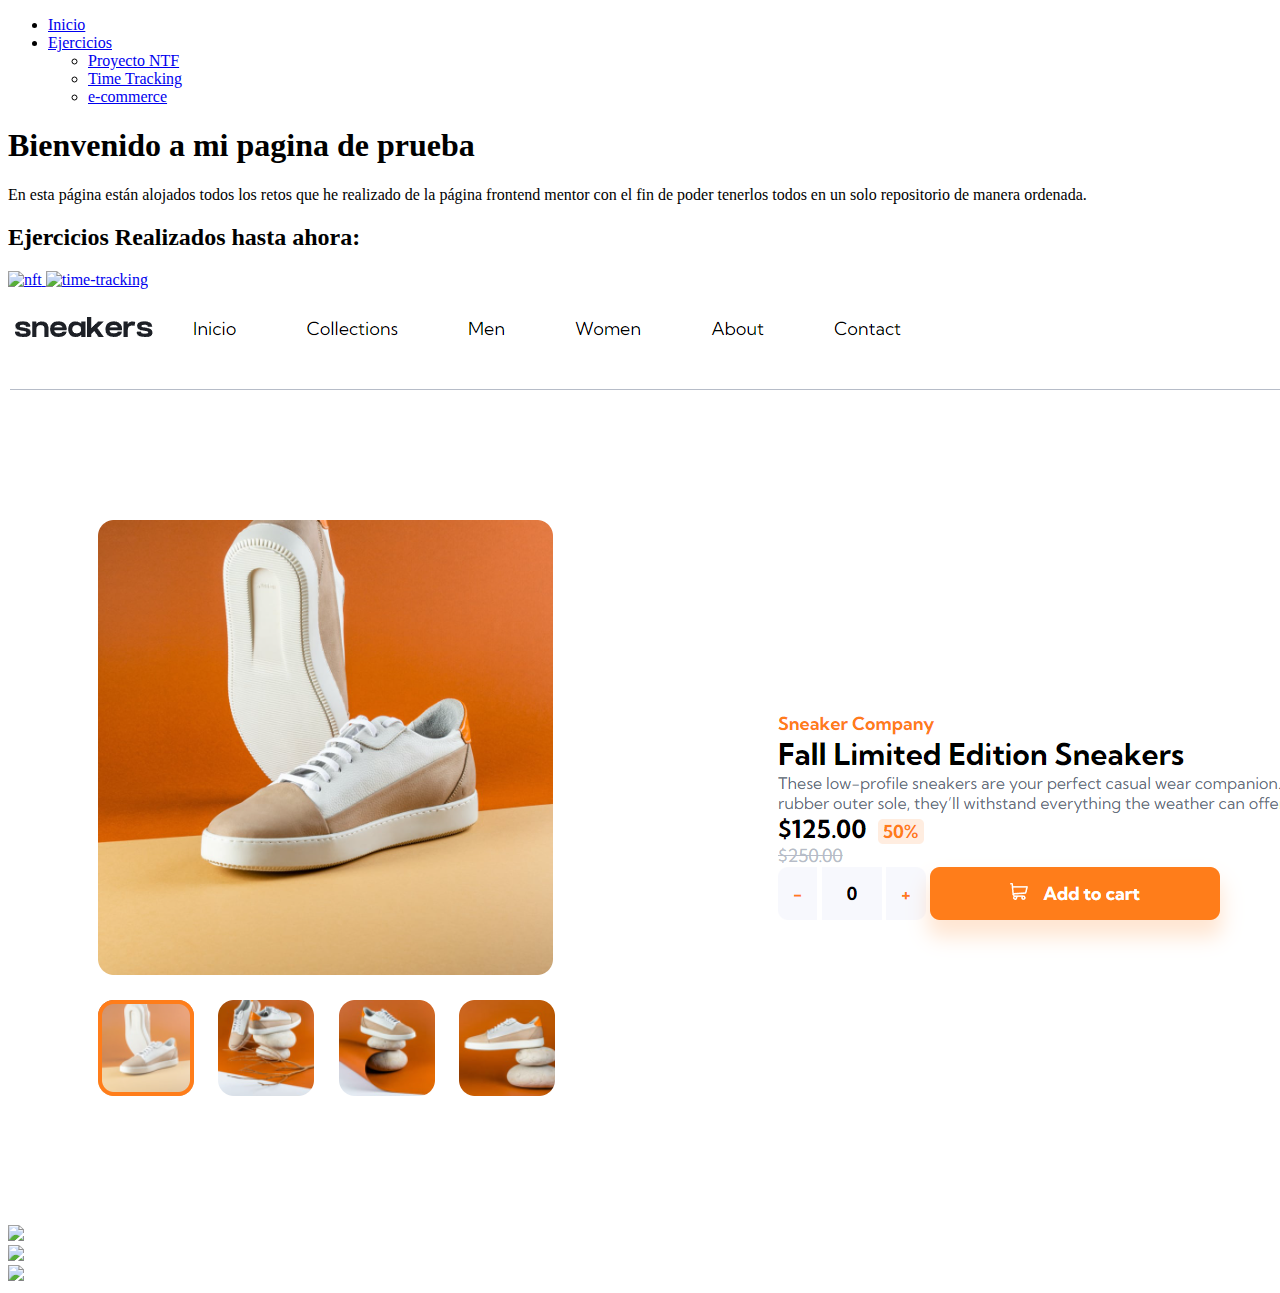
==== index.html @ 7d130624 "Se guardan cambios" ====
<!DOCTYPE html>
<html lang="es">

<head>
    <meta charset="UTF-8">
    <meta http-equiv="X-UA-Compatible" content="IE=edge">
    <meta name="viewport" content="width=device-width, initial-scale=1.0">
    <title>Frontend Mentor</title>
    <link rel="stylesheet" href="css/index.css">
    <link rel="stylesheet" href="css/nav.css">
    <link rel="shortcut icon" href="img/webpagehome_85808.ico">
    <meta name="description" content="Pagina de prueba en la que busco practicar algunas cosas">
    <link rel="preconnect" href="https://fonts.googleapis.com">
    <link rel="preconnect" href="https://fonts.gstatic.com" crossorigin>
    <link href="https://fonts.googleapis.com/css2?family=Kumbh+Sans:wght@100&family=Roboto:wght@300;500;700;900&display=swap" rel="stylesheet">
</head>

<body>
    <div class="contaienr">
        <header>
            <nav class="nav">
                <ul class="nav-menu">
                    <li class="nav-list"><a href="./index.html" class="nav-link">Inicio</a></li>
                    <li class="nav-list"><a href="#" class="nav-link">Ejercicios</a>
                        <ul class="nav-submenu">
                            <li class="nav-list"><a class="nav-link sub-link" href="/nft-preview-card-component-main/proyect_1.html">Proyecto NTF</a></li>
                            <li class="nav-list"><a class="nav-link sub-link" href="/time-tracking-dashboard-main/index-time_tracking.html">Time Tracking</a></li>
                            <li class="nav-list"><a class="nav-link sub-link" href="/ecommerce-product-page-main/index_e-commerce.html">e-commerce</a></li>
                        </ul>
                    </li>
                </ul>
            </nav>
        </header>
        <main>
            <section>
                <article>
                    <h1>Bienvenido a mi pagina de prueba</h1>
                    <p>
                        En esta página están alojados todos los retos que he realizado de la página frontend mentor con el fin de poder tenerlos todos en un solo repositorio de manera ordenada.
                    </p>

                    <h2>Ejercicios Realizados hasta ahora:</h2>
                    <div class="works-content">
                        <a href="/nft-preview-card-component-main/proyect_1.html">
                            <img src="./img/NFT.PNG" alt="nft" class="img-pro" id="img-nft">
                        </a>
                        <a href="/time-tracking-dashboard-main/index-time_tracking.html">
                            <img src="./img/time track.PNG" alt="time-tracking" class="img-pro" id="img-time-track">
                        </a>
                        <a href="/ecommerce-product-page-main/index_e-commerce.html">
                            <img src="./img/Comercio electronico.PNG" alt="e-commerce" class="img-pro" id="img-commerce">
                        </a>
                    </div>
                </article>
            </section>
        </main>
        <footer>
            <div>
                <a id="personalLink" class="personalLinks" href="https://github.com/Mangostar1" target="_blank">
                    <img src="img/github-svgrepo-com.svg" class="git" id="git">
                </a>
            </div>
            <div>
                <a href="https://www.linkedin.com/in/omar-zavala-ugarte-7b5036149/" class="personalLinks" target="_blank">
                    <img src="img/linkedin-svgrepo-com.svg" class="linkedin" id="linkedin">
                </a>
            </div>
            <div id="email-content-footer">
                <a href="mailto:influencia.x.94@gmail.com" class="personalLinks" target="_blank">
                    <img src="img/email-svgrepo-com.svg" class="email" id="email">
                </a>
            </div>
        </footer>
    </div>
</body>
</html>
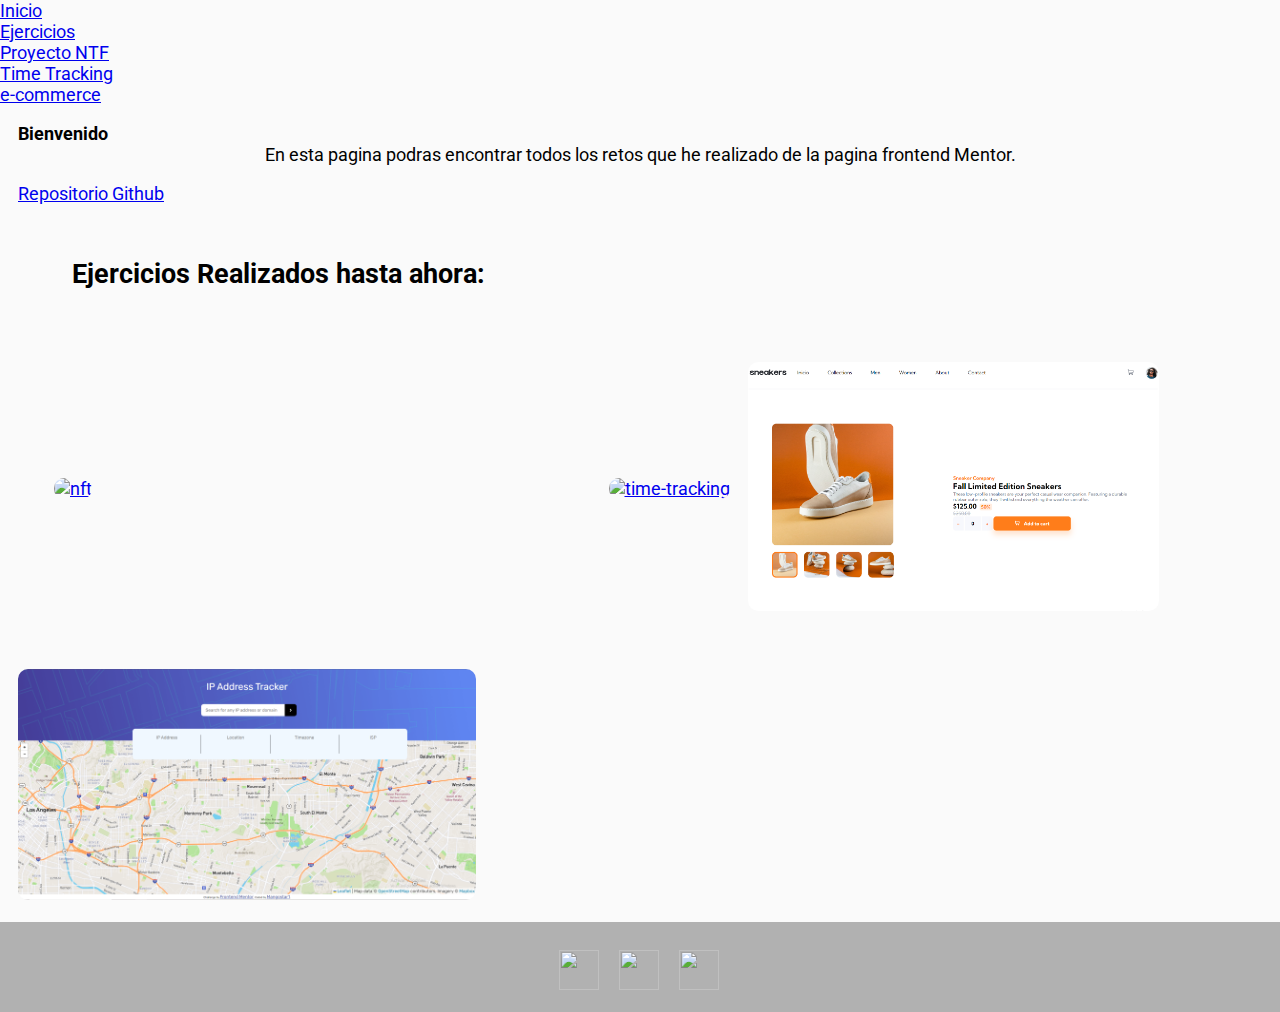
==== commit f6b5e959: "Se corrige sintaxis y se agrega foto del proyecto, falta corregir links" ====
--- a/index.html
+++ b/index.html
@@ -13,19 +13,19 @@
     <link rel="preconnect" href="https://fonts.googleapis.com">
     <link rel="preconnect" href="https://fonts.gstatic.com" crossorigin>
     <link href="https://fonts.googleapis.com/css2?family=Kumbh+Sans:wght@100&family=Roboto:wght@300;500;700;900&display=swap" rel="stylesheet">
+    <link href="https://cdn.jsdelivr.net/npm/bootstrap@5.1.3/dist/css/bootstrap.min.css" rel="stylesheet" integrity="sha384-1BmE4kWBq78iYhFldvKuhfTAU6auU8tT94WrHftjDbrCEXSU1oBoqyl2QvZ6jIW3" crossorigin="anonymous">
 </head>
 
 <body>
-    <div class="contaienr">
         <header>
             <nav class="nav">
                 <ul class="nav-menu">
                     <li class="nav-list"><a href="./index.html" class="nav-link">Inicio</a></li>
                     <li class="nav-list"><a href="#" class="nav-link">Ejercicios</a>
                         <ul class="nav-submenu">
-                            <li class="nav-list"><a class="nav-link sub-link" href="/nft-preview-card-component-main/proyect_1.html">Proyecto NTF</a></li>
-                            <li class="nav-list"><a class="nav-link sub-link" href="/time-tracking-dashboard-main/index-time_tracking.html">Time Tracking</a></li>
-                            <li class="nav-list"><a class="nav-link sub-link" href="/ecommerce-product-page-main/index_e-commerce.html">e-commerce</a></li>
+                            <li class="nav-list"><a class="nav-link sub-link" href="nft-preview-card-component-main/proyect_1.html">Proyecto NTF</a></li>
+                            <li class="nav-list"><a class="nav-link sub-link" href="time-tracking-dashboard-main/index-time_tracking.html">Time Tracking</a></li>
+                            <li class="nav-list"><a class="nav-link sub-link" href="ecommerce-product-page-main/index_e-commerce.html">e-commerce</a></li>
                         </ul>
                     </li>
                 </ul>
@@ -33,27 +33,43 @@
         </header>
         <main>
             <section>
+                <div class="container">
+                    <div class="row">
+                        <div class="col-12">
+                            <div class="card">
+                                <div class="card-body">
+                                    <h5 class="card-title">Bienvenido</h5>
+                                    <p class="card-text">
+                                        En esta pagina podras encontrar todos los retos que he realizado de la pagina frontend Mentor.
+                                    </p>
+                                    <a href="https://github.com/Mangostar1/Frontend_mentor" class="btn btn-primary">Repositorio Github</a>
+                                </div>
+                            </div>
+                        </div>
+                    </div>
+                </div>
+            </section>
+            <section>
                 <article>
-                    <h1>Bienvenido a mi pagina de prueba</h1>
-                    <p>
-                        En esta página están alojados todos los retos que he realizado de la página frontend mentor con el fin de poder tenerlos todos en un solo repositorio de manera ordenada.
-                    </p>
-
                     <h2>Ejercicios Realizados hasta ahora:</h2>
                     <div class="works-content">
-                        <a href="/nft-preview-card-component-main/proyect_1.html">
+                        <a href="nft-preview-card-component-main/proyect_1.html">
                             <img src="./img/NFT.PNG" alt="nft" class="img-pro" id="img-nft">
                         </a>
-                        <a href="/time-tracking-dashboard-main/index-time_tracking.html">
+                        <a href="time-tracking-dashboard-main/index-time_tracking.html">
                             <img src="./img/time track.PNG" alt="time-tracking" class="img-pro" id="img-time-track">
                         </a>
-                        <a href="/ecommerce-product-page-main/index_e-commerce.html">
+                        <a href="ecommerce-product-page-main/index_e-commerce.html">
                             <img src="./img/Comercio electronico.PNG" alt="e-commerce" class="img-pro" id="img-commerce">
+                        </a>
+                        <a href="./ip-address-tracker-master/ip-index.html">
+                            <img src="./img/ip-address tracker.PNG" alt="e-commerce" class="img-pro" id="img-ipSearch">
                         </a>
                     </div>
                 </article>
             </section>
         </main>
+
         <footer>
             <div>
                 <a id="personalLink" class="personalLinks" href="https://github.com/Mangostar1" target="_blank">
@@ -71,6 +87,5 @@
                 </a>
             </div>
         </footer>
-    </div>
 </body>
 </html>--- a/css/index.css
+++ b/css/index.css
@@ -0,0 +1,119 @@
+*{
+    margin: 0;
+    padding: 0;
+    box-sizing: border-box;
+    font-size: 18px;
+    font-family: 'Kumbh Sans', sans-serif;
+    font-family: 'Roboto', sans-serif;
+}
+
+body{
+    background: #fafafa;
+}
+
+/* main */
+
+main{
+    width: auto;
+    height: 100%;
+    min-height: calc(100vh - 189px);
+
+    margin: 1em;
+}
+
+/* footer */
+footer{
+    min-height: 5em;
+
+    background-color: rgba(128, 128, 128, 0.6);
+
+    display: flex;
+    align-items: center;
+    justify-content: center;
+    gap: 1em;
+}
+
+.git, .linkedin, .email{
+    width: 40px;
+    height: 40px;
+    margin-right: .1em;
+}
+
+footer div{
+    margin-top: .5em;
+}
+
+.personalLinks{
+    color: white;
+    font-weight: bold;
+
+    text-decoration: none;
+}
+
+/* main content */
+
+#img-nft{
+    width: 50%;
+    height: 50%;
+
+    margin-left: 2em;
+    margin-top: 2em;
+    border-radius: 10px;
+}
+
+#img-time-track{
+    width: 70%;
+    height: 70%;
+
+    margin-top: 2em;
+    border-radius: 10px;
+}
+
+#img-commerce{
+    width: 80%;
+    height: 80%;
+
+    margin-top: 2em;
+    border-radius: 10px;
+}
+#img-ipSearch{
+    width: 80%;
+    height: 80%;
+
+    margin-top: 2em;
+    border-radius: 10px;
+}
+
+.img-pro:hover{
+    transform: scale(1.05);
+    border: solid 1px black;
+}
+
+.img-content{
+    margin-bottom: 2em;
+}
+
+.works-content{
+    display: grid;
+    grid-template-columns: auto auto auto;
+    grid-template-rows: auto;
+    gap: 1em;
+
+    align-items: center;
+
+    margin-top: 2em;
+}
+
+main p, main h1{
+    margin-bottom: 1em;
+
+    text-align: center;
+}
+main h2{
+    margin-left: 2em;
+    margin-top: 2em;
+}
+
+main h1, main h2{
+    font-size: 1.5em;
+}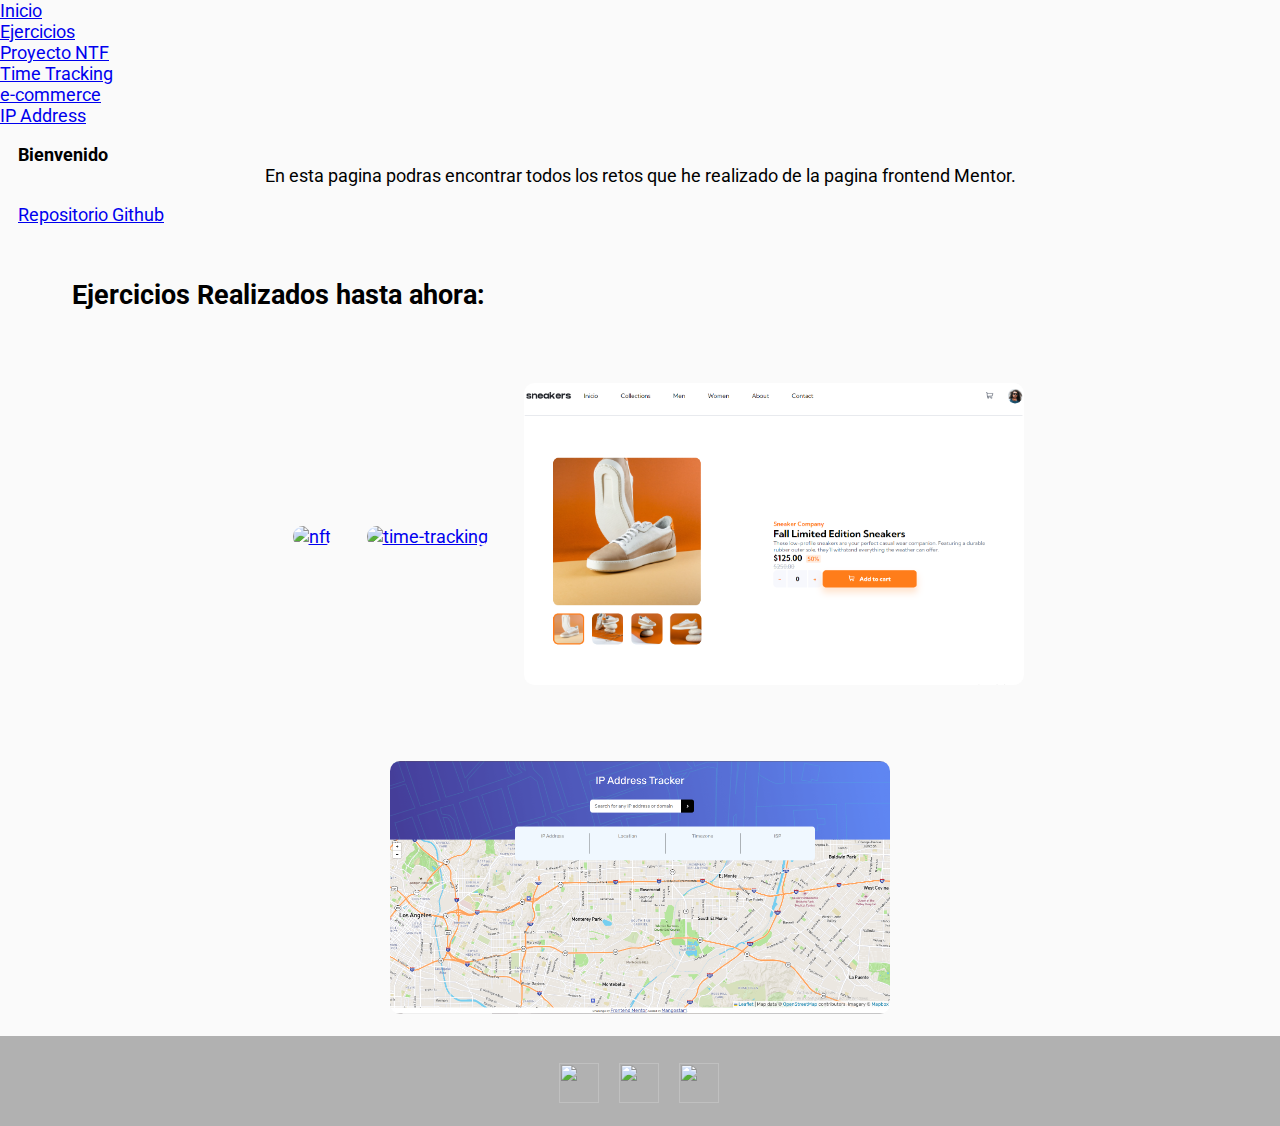
==== commit b16db822: "Se actualizo el nav de la pagina" ====
--- a/index.html
+++ b/index.html
@@ -18,14 +18,15 @@
 
 <body>
         <header>
-            <nav class="nav">
-                <ul class="nav-menu">
-                    <li class="nav-list"><a href="./index.html" class="nav-link">Inicio</a></li>
-                    <li class="nav-list"><a href="#" class="nav-link">Ejercicios</a>
-                        <ul class="nav-submenu">
-                            <li class="nav-list"><a class="nav-link sub-link" href="nft-preview-card-component-main/proyect_1.html">Proyecto NTF</a></li>
-                            <li class="nav-list"><a class="nav-link sub-link" href="time-tracking-dashboard-main/index-time_tracking.html">Time Tracking</a></li>
-                            <li class="nav-list"><a class="nav-link sub-link" href="ecommerce-product-page-main/index_e-commerce.html">e-commerce</a></li>
+            <nav class="navbar navbar-expand-lg navbar-light bg-light"> 
+                <ul class="navbar-nav me-auto mb-2 mb-lg-0">
+                    <li class="nav-item"><a href="./index.html" class="nav-link">Inicio</a></li>
+                    <li class="nav-item dropdown"><a href="#" class="nav-link dropdown-toggle">Ejercicios</a>
+                        <ul class="dropdown-menu">
+                            <li><a class="dropdown-item" href="nft-preview-card-component-main/proyect_1.html">Proyecto NTF</a></li>
+                            <li><a class="dropdown-item" href="time-tracking-dashboard-main/index-time_tracking.html">Time Tracking</a></li>
+                            <li><a class="dropdown-item" href="ecommerce-product-page-main/index_e-commerce.html">e-commerce</a></li>
+                            <li><a class="dropdown-item" href="./ip-address-tracker-master/ip-index.html">IP Address</a></li>
                         </ul>
                     </li>
                 </ul>
--- a/css/index.css
+++ b/css/index.css
@@ -53,35 +53,33 @@
 /* main content */
 
 #img-nft{
-    width: 50%;
-    height: 50%;
+    width: 300px;
 
     margin-left: 2em;
     margin-top: 2em;
     border-radius: 10px;
+    transition: all .4s ease;
 }
-
 #img-time-track{
-    width: 70%;
-    height: 70%;
+    width: 400px;
 
     margin-top: 2em;
     border-radius: 10px;
+    transition: all .4s ease;
 }
-
 #img-commerce{
-    width: 80%;
-    height: 80%;
+    width: 500px;
 
     margin-top: 2em;
     border-radius: 10px;
+    transition: all .4s ease;
 }
 #img-ipSearch{
-    width: 80%;
-    height: 80%;
+    width: 500px;
 
     margin-top: 2em;
     border-radius: 10px;
+    transition: all .4s ease;
 }
 
 .img-pro:hover{
@@ -94,13 +92,12 @@
 }
 
 .works-content{
-    display: grid;
-    grid-template-columns: auto auto auto;
-    grid-template-rows: auto;
-    gap: 1em;
+    display: flex;
+    flex-flow: row wrap;
+    align-items: center;
+    justify-content: center;
 
-    align-items: center;
-
+    gap: 2em;
     margin-top: 2em;
 }
 
--- a/css/nav.css
+++ b/css/nav.css
@@ -0,0 +1,42 @@
+/* header nav */
+/* header{
+    width: 100%;
+    height: 3.5em;
+    background: rgba(87, 87, 87, 0.8);
+    backdrop-filter: blur(10px);
+}
+
+li{
+    list-style: none;
+}
+
+.nav-menu{
+    list-style: none;
+    margin-top: .5em;
+    margin-left: 1em;
+    display: flex;
+    justify-content: flex-start;
+    gap: 1em;
+}
+
+.nav-link{
+    text-decoration: none;
+    padding: .5em .5em;
+    display: block;
+    
+    background-color: skyblue;
+    color: black;
+}
+
+.nav-link:hover{
+    color: rgb(59, 59, 59);
+    background-color: rgb(94, 187, 224);
+}
+
+.nav-submenu{
+    display: none;
+} */
+
+nav ul li:hover ul{
+    display: block;
+}
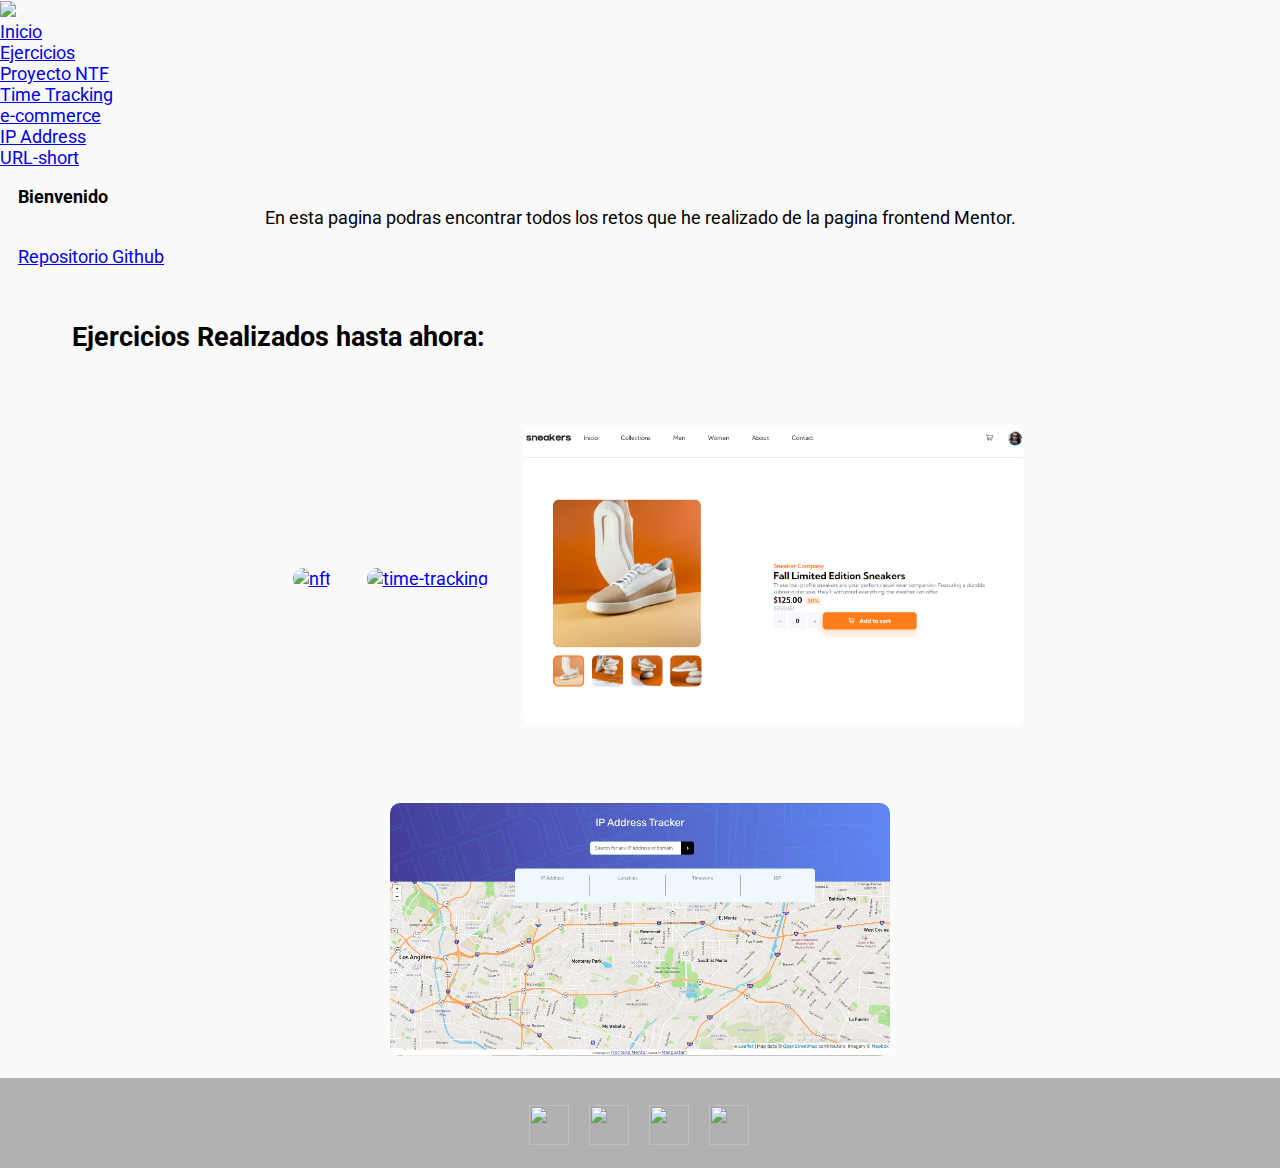
==== commit de2dfef0: "Se agrega nuevo proyecto al proyecto" ====
--- a/index.html
+++ b/index.html
@@ -18,18 +18,27 @@
 
 <body>
         <header>
-            <nav class="navbar navbar-expand-lg navbar-light bg-light"> 
-                <ul class="navbar-nav me-auto mb-2 mb-lg-0">
-                    <li class="nav-item"><a href="./index.html" class="nav-link">Inicio</a></li>
-                    <li class="nav-item dropdown"><a href="#" class="nav-link dropdown-toggle">Ejercicios</a>
-                        <ul class="dropdown-menu">
-                            <li><a class="dropdown-item" href="nft-preview-card-component-main/proyect_1.html">Proyecto NTF</a></li>
-                            <li><a class="dropdown-item" href="time-tracking-dashboard-main/index-time_tracking.html">Time Tracking</a></li>
-                            <li><a class="dropdown-item" href="ecommerce-product-page-main/index_e-commerce.html">e-commerce</a></li>
-                            <li><a class="dropdown-item" href="./ip-address-tracker-master/ip-index.html">IP Address</a></li>
+            <nav class="navbar navbar-expand-lg navbar-light bg-light">
+                <div class="container-fluid">
+                    <a class="navbar-brand" href="https://mangostar1.github.io/Porfolio/"><img src="./img/logo_portafolio_web_omar.png" class="img-logo"></a>
+                    <button class="navbar-toggler" type="button" data-bs-toggle="collapse" data-bs-target="#navbarSupportedContent" aria-controls="navbarSupportedContent" aria-expanded="false" aria-label="Toggle navigation">
+                    <span class="navbar-toggler-icon"></span>
+                    </button>
+                    <div class="collapse navbar-collapse" id="navbarSupportedContent">
+                        <ul class="navbar-nav me-auto mb-2 mb-lg-0">
+                            <li class="nav-item"><a href="./index.html" class="nav-link">Inicio</a></li>
+                            <li class="nav-item dropdown"><a href="#" class="nav-link dropdown-toggle">Ejercicios</a>
+                                <ul class="dropdown-menu">
+                                    <li><a class="dropdown-item" href="nft-preview-card-component-main/proyect_1.html">Proyecto NTF</a></li>
+                                    <li><a class="dropdown-item" href="time-tracking-dashboard-main/index-time_tracking.html">Time Tracking</a></li>
+                                    <li><a class="dropdown-item" href="ecommerce-product-page-main/index_e-commerce.html">e-commerce</a></li>
+                                    <li><a class="dropdown-item" href="./ip-address-tracker-master/ip-index.html">IP Address</a></li>
+                                    <li><a class="dropdown-item" href="./ip-address-tracker-master/index-url.html">URL-short</a></li>
+                                </ul>
+                            </li>
                         </ul>
-                    </li>
-                </ul>
+                    </div>
+                </div>
             </nav>
         </header>
         <main>
@@ -78,6 +87,11 @@
                 </a>
             </div>
             <div>
+                <a id="personalLink" class="personalLinks" href="https://omar-zavala.xyz" target="_blank">
+                    <img src="img/web-svgrepo-com.svg" class="git" id="miweb">
+                </a>
+            </div>
+            <div>
                 <a href="https://www.linkedin.com/in/omar-zavala-ugarte-7b5036149/" class="personalLinks" target="_blank">
                     <img src="img/linkedin-svgrepo-com.svg" class="linkedin" id="linkedin">
                 </a>
@@ -88,5 +102,6 @@
                 </a>
             </div>
         </footer>
+        <script src="https://cdn.jsdelivr.net/npm/bootstrap@5.0.2/dist/js/bootstrap.bundle.min.js" integrity="sha384-MrcW6ZMFYlzcLA8Nl+NtUVF0sA7MsXsP1UyJoMp4YLEuNSfAP+JcXn/tWtIaxVXM" crossorigin="anonymous"></script>
 </body>
 </html>